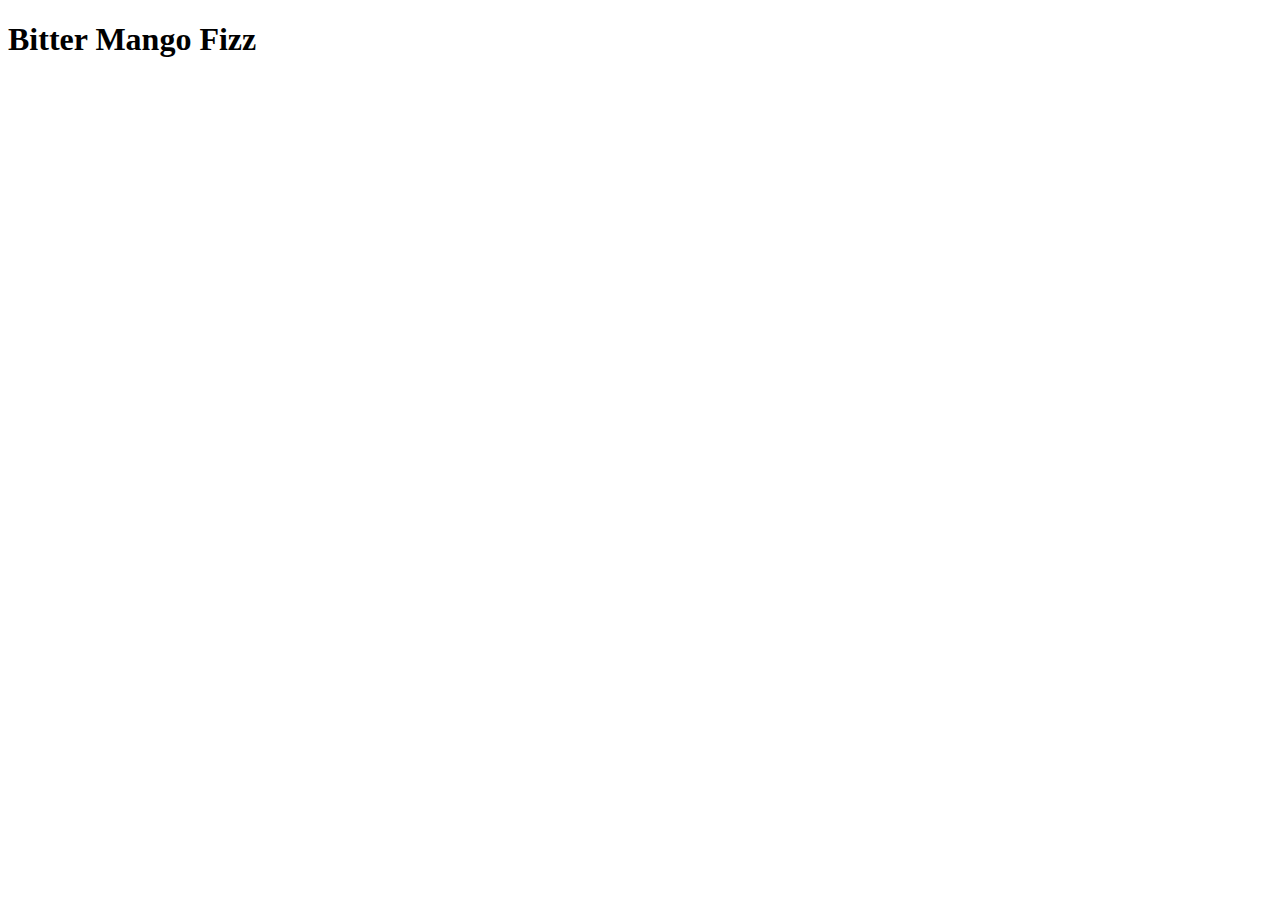
==== recipes/bitter-mango-fizz.html @ 49c5406f "Create basic website structure" ====
<!DOCTYPE html>
<html lang="en">
<head>
    <meta charset="UTF-8">
    <meta http-equiv="X-UA-Compatible" content="IE=edge">
    <meta name="viewport" content="width=device-width, initial-scale=1.0">
    <title>Bitter Mango Fizz</title>
</head>
<body>
    <h1>Bitter Mango Fizz</h1>
</body>
</html>
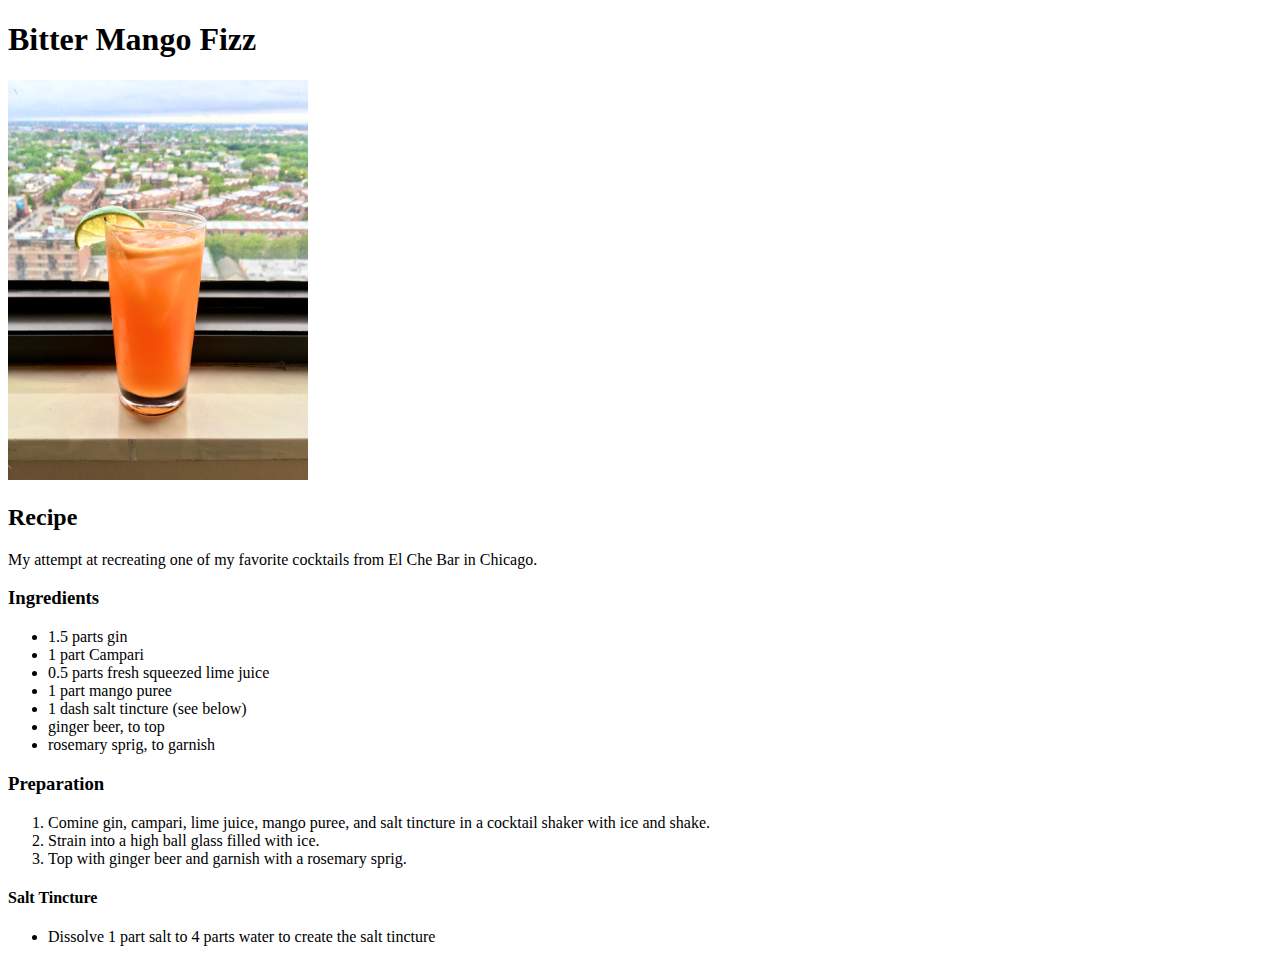
==== commit d5b1181e: "Add first recipe page - bitter mango fizz" ====
--- a/recipes/bitter-mango-fizz.html
+++ b/recipes/bitter-mango-fizz.html
@@ -8,5 +8,28 @@
 </head>
 <body>
     <h1>Bitter Mango Fizz</h1>
+        <img src="../images/bitter-mango-fizz.jpg" alt="Bitter Mango Fizz" width=300>
+    <h2>Recipe</h2>
+        <p>My attempt at recreating one of my favorite cocktails from El Che Bar in Chicago.</p>
+    <h3>Ingredients</h3>
+        <ul>
+            <li>1.5 parts gin</li>
+            <li>1 part Campari</li>
+            <li>0.5 parts fresh squeezed lime juice</li>
+            <li>1 part mango puree</li>
+            <li>1 dash salt tincture (see below)</li>
+            <li>ginger beer, to top</li>
+            <li>rosemary sprig, to garnish</li>
+        </ul>
+    <h3>Preparation</h3>
+        <ol>
+            <li>Comine gin, campari, lime juice, mango puree, and salt tincture in a cocktail shaker with ice and shake.</li>
+            <li>Strain into a high ball glass filled with ice.</li>
+            <li>Top with ginger beer and garnish with a rosemary sprig.</li>
+        </ol>
+        <h4>Salt Tincture</h4>
+            <ul>
+                <li>Dissolve 1 part salt to 4 parts water to create the salt tincture</li>
+            </ul>
 </body>
 </html>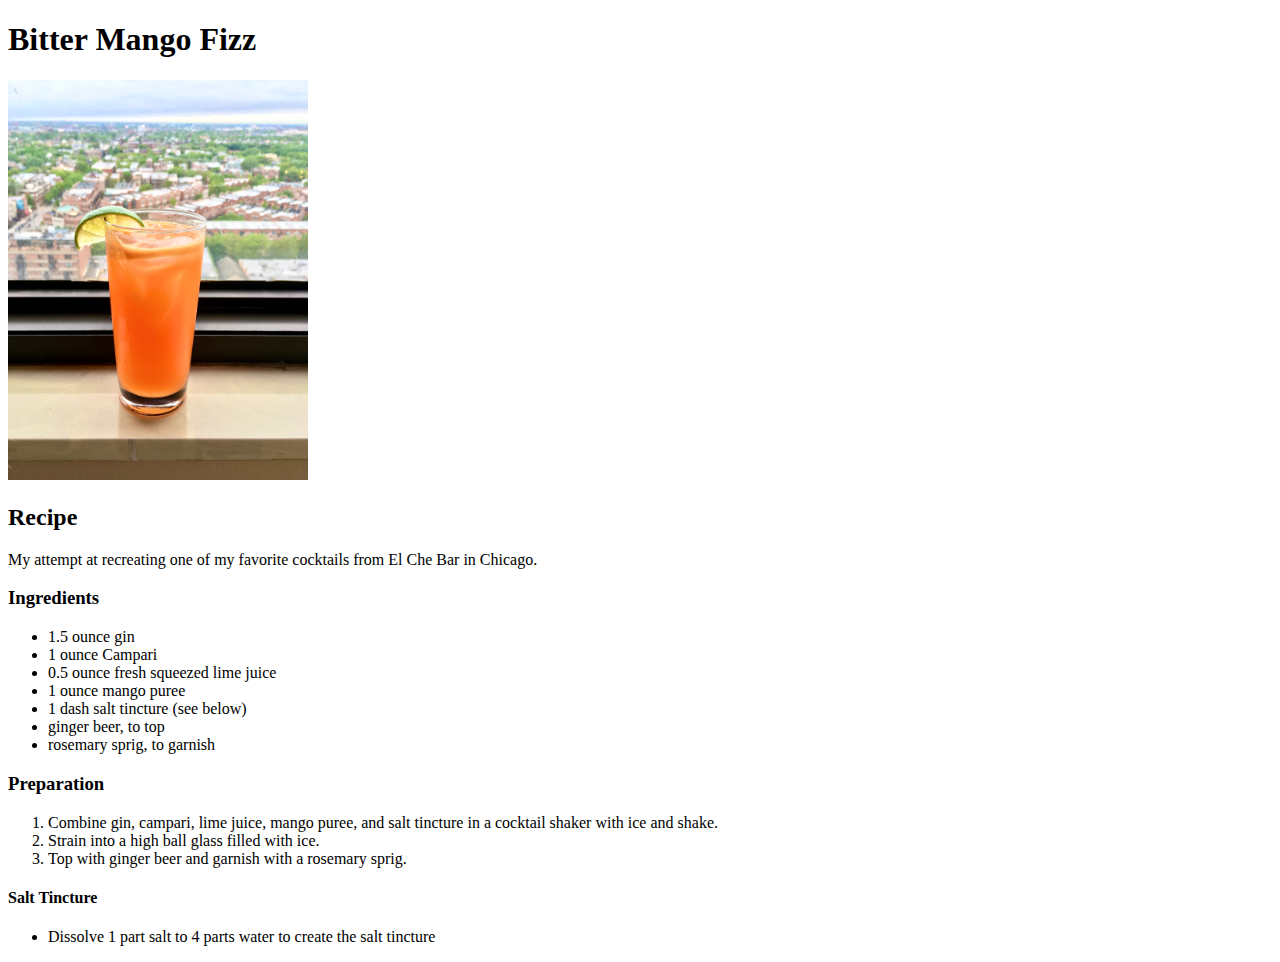
==== commit a39cacf6: "Fix typos and consistency between recipes" ====
--- a/recipes/bitter-mango-fizz.html
+++ b/recipes/bitter-mango-fizz.html
@@ -13,17 +13,17 @@
         <p>My attempt at recreating one of my favorite cocktails from El Che Bar in Chicago.</p>
     <h3>Ingredients</h3>
         <ul>
-            <li>1.5 parts gin</li>
-            <li>1 part Campari</li>
-            <li>0.5 parts fresh squeezed lime juice</li>
-            <li>1 part mango puree</li>
+            <li>1.5 ounce gin</li>
+            <li>1 ounce Campari</li>
+            <li>0.5 ounce fresh squeezed lime juice</li>
+            <li>1 ounce mango puree</li>
             <li>1 dash salt tincture (see below)</li>
             <li>ginger beer, to top</li>
             <li>rosemary sprig, to garnish</li>
         </ul>
     <h3>Preparation</h3>
         <ol>
-            <li>Comine gin, campari, lime juice, mango puree, and salt tincture in a cocktail shaker with ice and shake.</li>
+            <li>Combine gin, campari, lime juice, mango puree, and salt tincture in a cocktail shaker with ice and shake.</li>
             <li>Strain into a high ball glass filled with ice.</li>
             <li>Top with ginger beer and garnish with a rosemary sprig.</li>
         </ol>
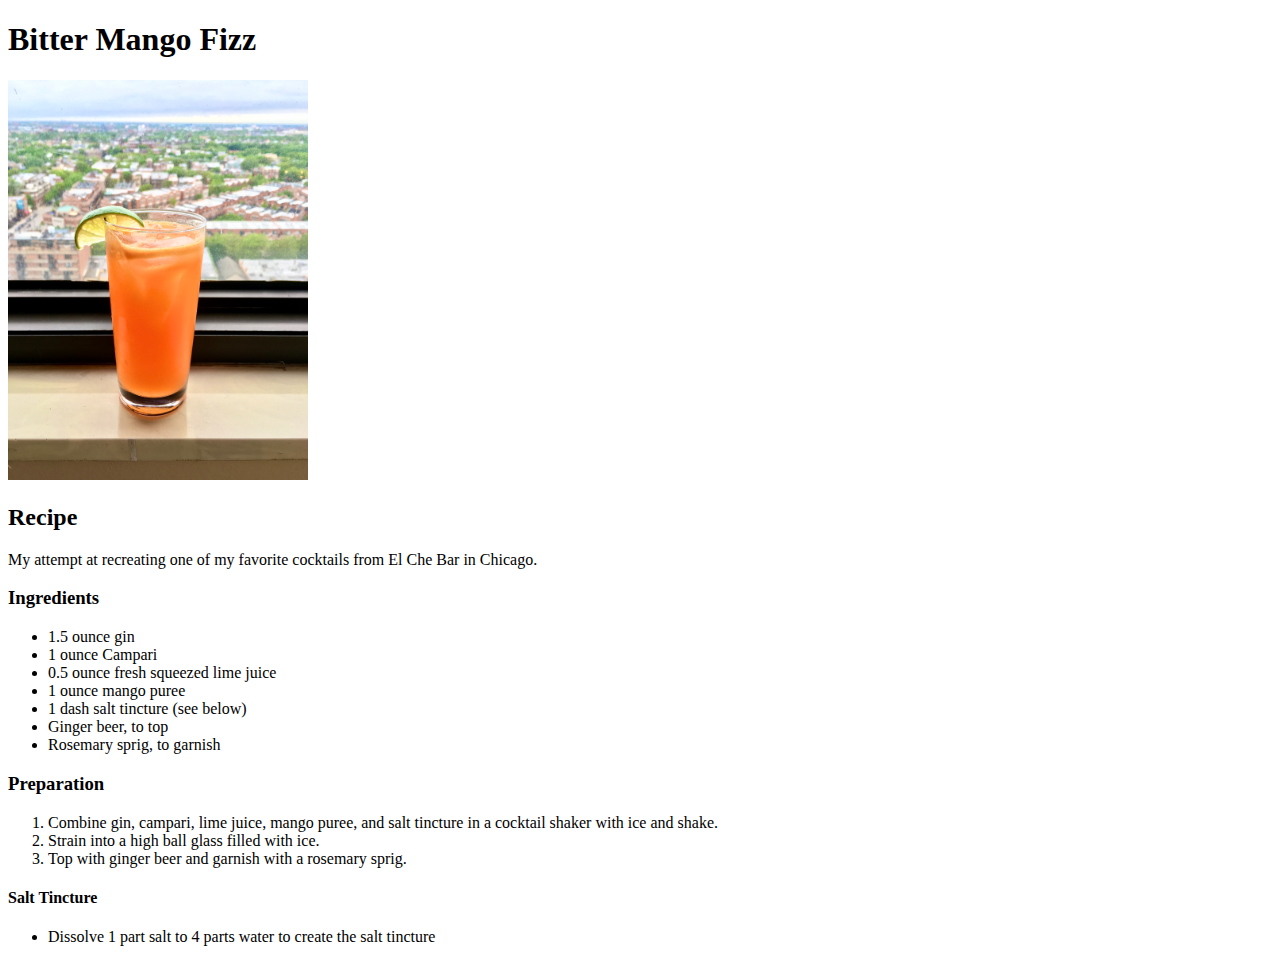
==== commit 5aca2f14: "Fix typos and consistency" ====
--- a/recipes/bitter-mango-fizz.html
+++ b/recipes/bitter-mango-fizz.html
@@ -18,8 +18,8 @@
             <li>0.5 ounce fresh squeezed lime juice</li>
             <li>1 ounce mango puree</li>
             <li>1 dash salt tincture (see below)</li>
-            <li>ginger beer, to top</li>
-            <li>rosemary sprig, to garnish</li>
+            <li>Ginger beer, to top</li>
+            <li>Rosemary sprig, to garnish</li>
         </ul>
     <h3>Preparation</h3>
         <ol>
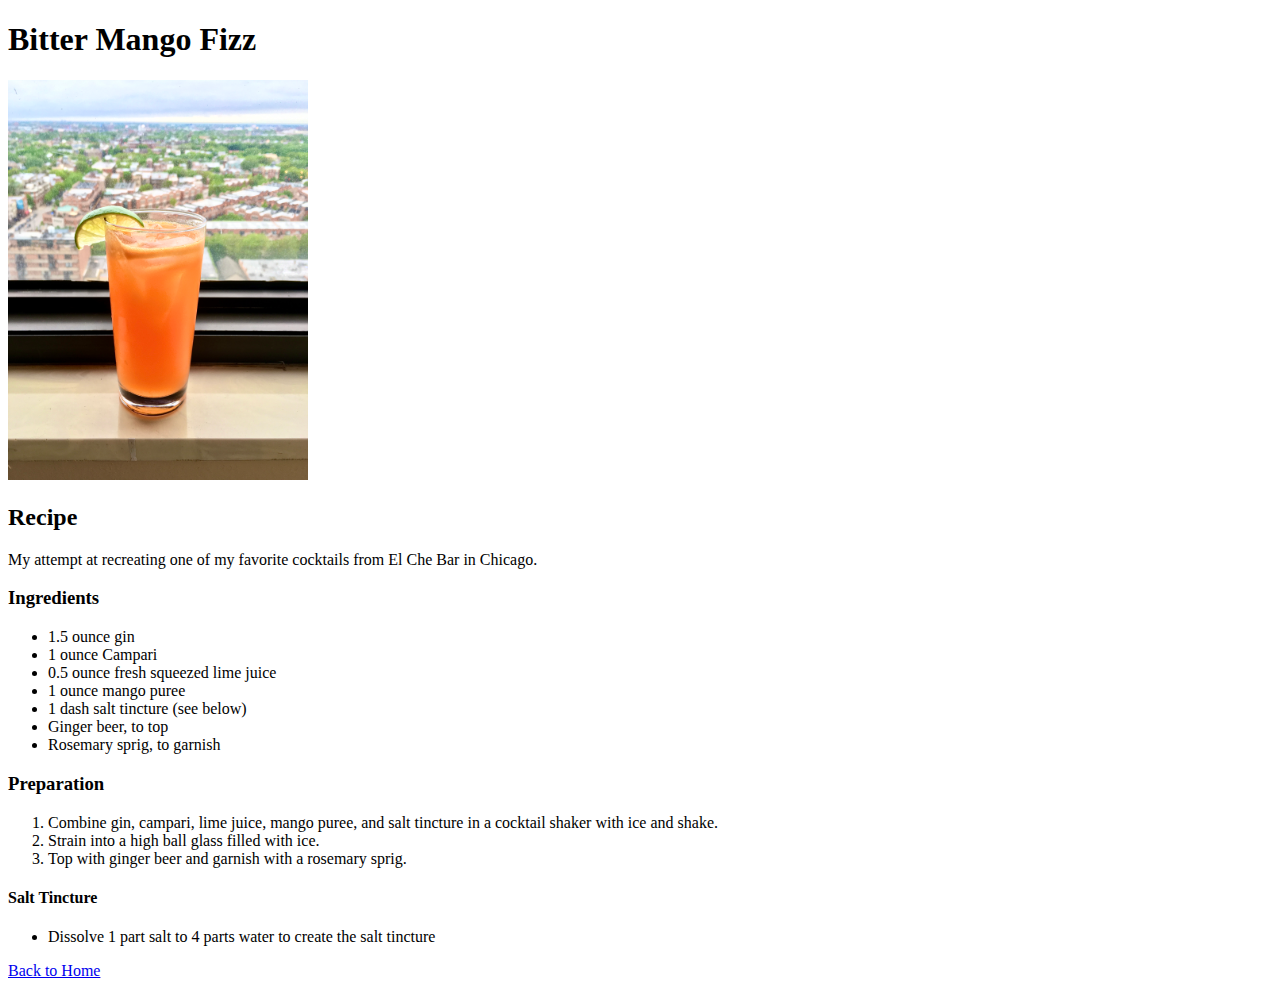
==== commit 3d176a7d: "Add link to home page to each recipe page" ====
--- a/recipes/bitter-mango-fizz.html
+++ b/recipes/bitter-mango-fizz.html
@@ -31,5 +31,6 @@
             <ul>
                 <li>Dissolve 1 part salt to 4 parts water to create the salt tincture</li>
             </ul>
+    <a href="../index.html">Back to Home</a>
 </body>
 </html>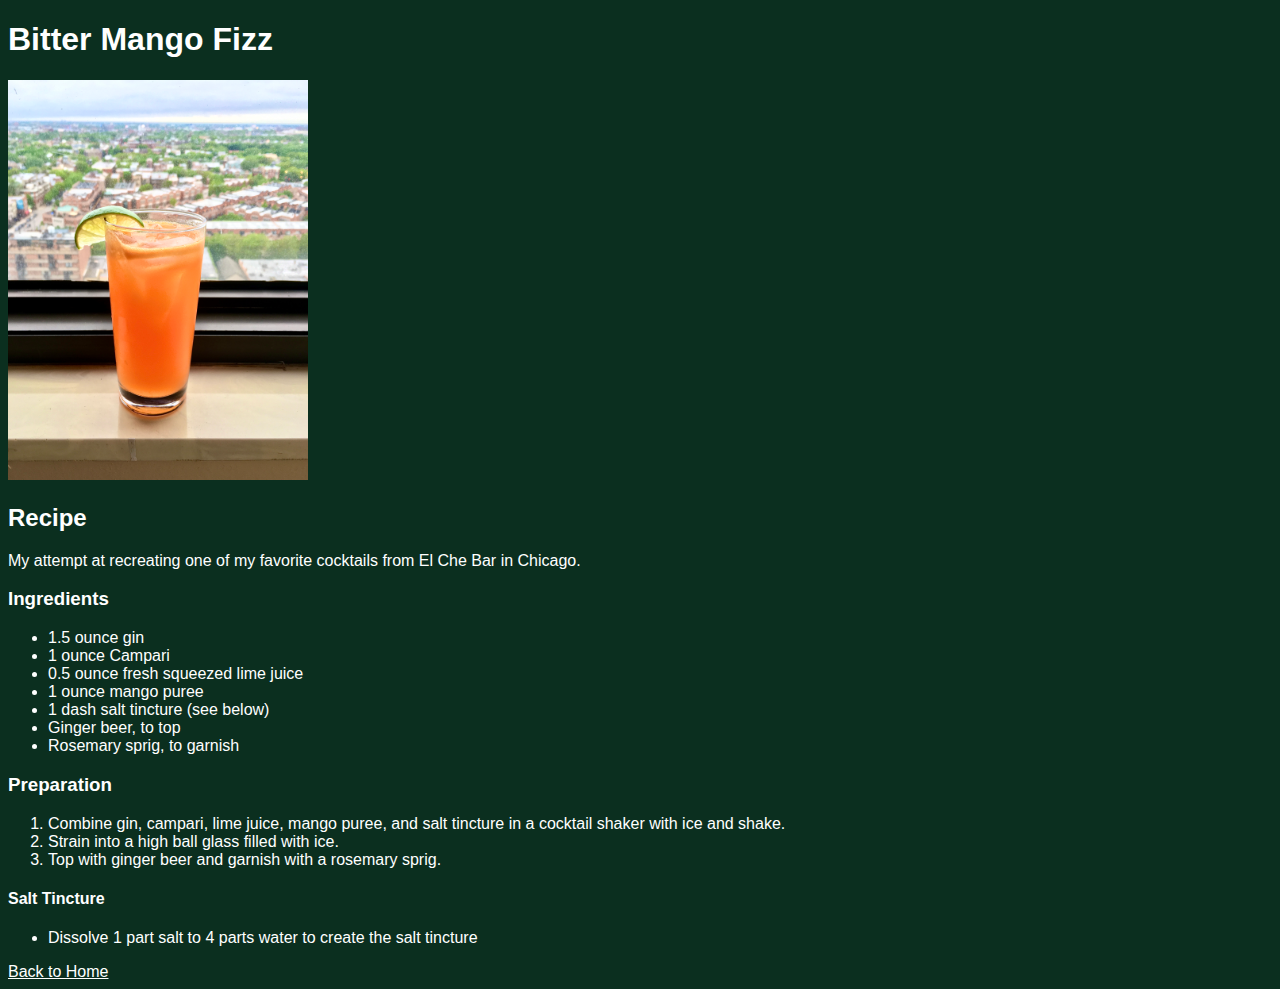
==== commit 8315dad8: "Add css" ====
--- a/recipes/bitter-mango-fizz.html
+++ b/recipes/bitter-mango-fizz.html
@@ -5,6 +5,7 @@
     <meta http-equiv="X-UA-Compatible" content="IE=edge">
     <meta name="viewport" content="width=device-width, initial-scale=1.0">
     <title>Bitter Mango Fizz</title>
+    <link rel="stylesheet" href="../styles.css">
 </head>
 <body>
     <h1>Bitter Mango Fizz</h1>
--- a/styles.css
+++ b/styles.css
@@ -0,0 +1,5 @@
+* {
+    background-color: #0b2f1f;
+    color: white;
+    font-family: Verdana, Geneva, Tahoma, sans-serif;
+}